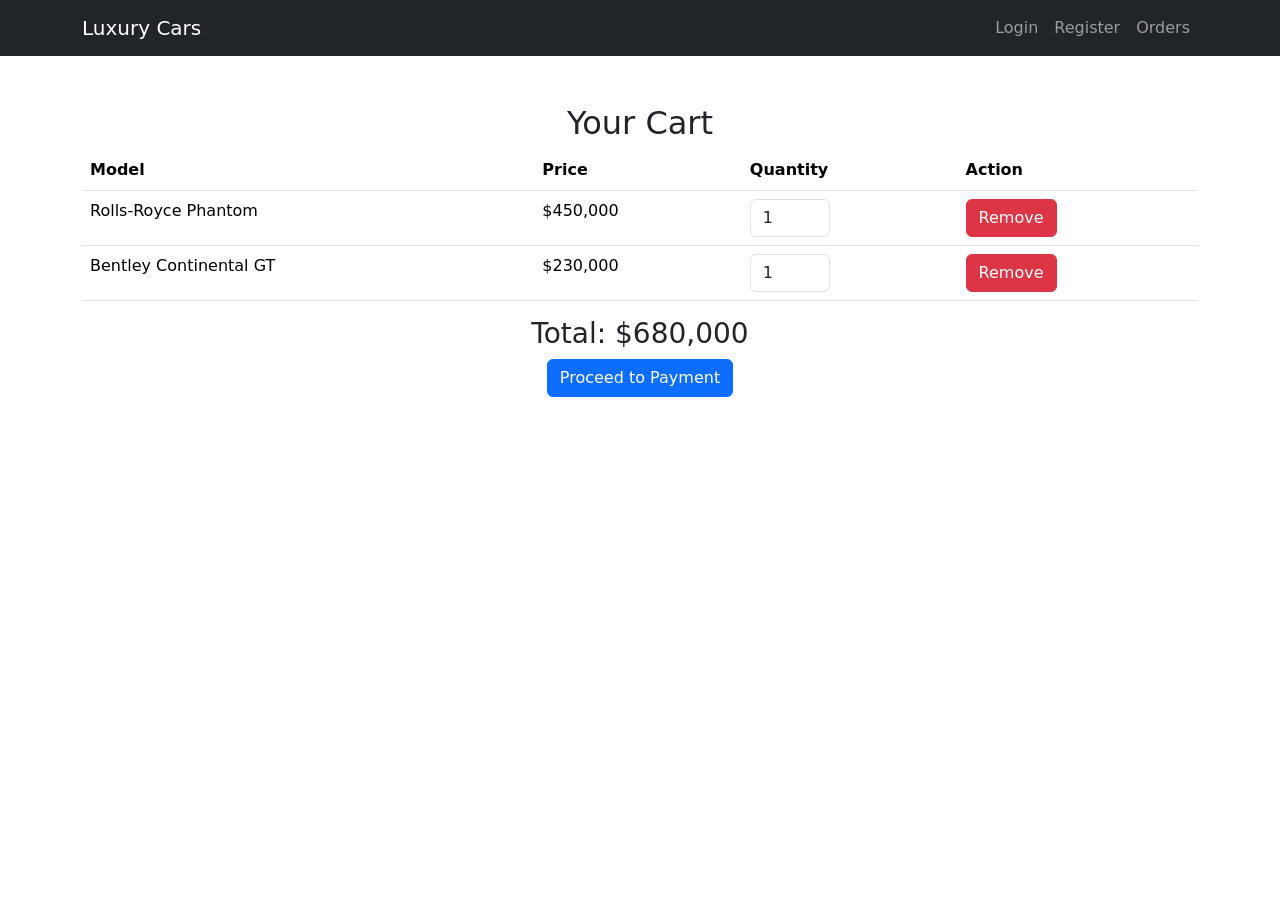
==== cart.html @ 8bcd29c4 "ready to deploy" ====
<!DOCTYPE html>
<html lang="en">
<head>
    <meta charset="UTF-8">
    <meta name="viewport" content="width=device-width, initial-scale=1.0">
    <title>Cart - Kelvopz Luxury Cars</title>
    <link rel="stylesheet" href="https://cdn.jsdelivr.net/npm/bootstrap@5.3.0-alpha1/dist/css/bootstrap.min.css">
</head>
<body>

<!-- Header -->
<nav class="navbar navbar-expand-lg navbar-dark bg-dark">
    <div class="container">
        <a class="navbar-brand" href="#">Luxury Cars</a>
        <button class="navbar-toggler" type="button" data-bs-toggle="collapse" data-bs-target="#navbarNav" aria-controls="navbarNav" aria-expanded="false" aria-label="Toggle navigation">
            <span class="navbar-toggler-icon"></span>
        </button>
        <div class="collapse navbar-collapse" id="navbarNav">
            <ul class="navbar-nav ms-auto">
                <li class="nav-item"><a class="nav-link" href="login.html">Login</a></li>
                <li class="nav-item"><a class="nav-link" href="register.html">Register</a></li>
                <li class="nav-item"><a class="nav-link" href="orders.html">Orders</a></li>
            </ul>
        </div>
    </div>
</nav>

<!-- Cart Section -->
<div class="container mt-5">
    <h2 class="text-center">Your Cart</h2>
    <table class="table">
        <thead>
            <tr>
                <th>Model</th>
                <th>Price</th>
                <th>Quantity</th>
                <th>Action</th>
            </tr>
        </thead>
        <tbody>
            <tr>
                <td>Rolls-Royce Phantom</td>
                <td>$450,000</td>
                <td><input type="number" value="1" min="1" class="form-control" style="width: 80px;"></td>
                <td><button class="btn btn-danger">Remove</button></td>
            </tr>
            <tr>
                <td>Bentley Continental GT</td>
                <td>$230,000</td>
                <td><input type="number" value="1" min="1" class="form-control" style="width: 80px;"></td>
                <td><button class="btn btn-danger">Remove</button></td>
            </tr>
        </tbody>
    </table>
    <div class="text-center">
        <h3>Total: $680,000</h3>
        <a href="payment.html" class="btn btn-primary">Proceed to Payment</a>
    </div>
</div>

<script src="https://cdn.jsdelivr.net/npm/bootstrap@5.3.0-alpha1/dist/js/bootstrap.bundle.min.js"></script>
</body>
</html>
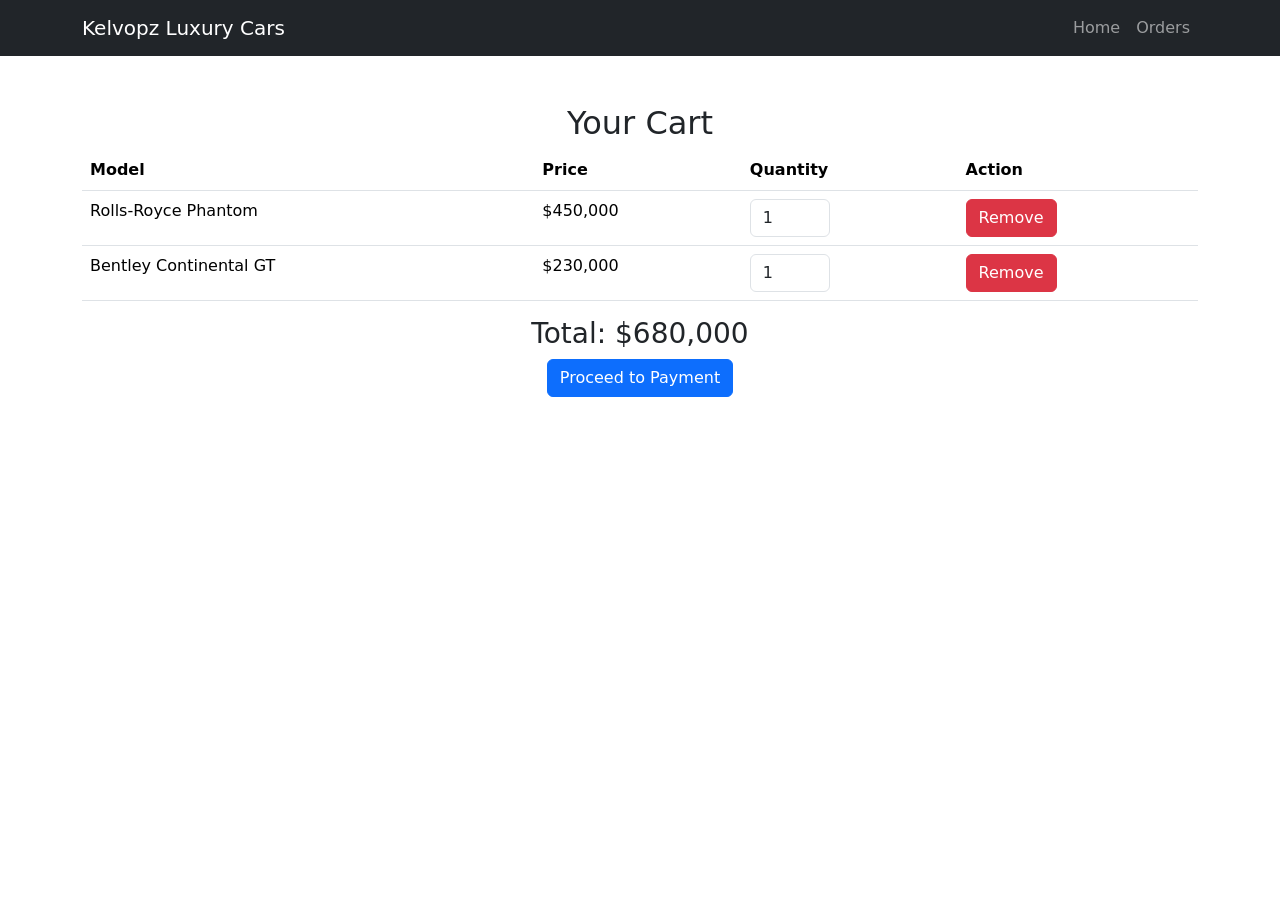
==== commit eede5493: "Navbar Updated" ====
--- a/cart.html
+++ b/cart.html
@@ -11,14 +11,13 @@
 <!-- Header -->
 <nav class="navbar navbar-expand-lg navbar-dark bg-dark">
     <div class="container">
-        <a class="navbar-brand" href="#">Luxury Cars</a>
+        <a class="navbar-brand" href="#">Kelvopz Luxury Cars</a>
         <button class="navbar-toggler" type="button" data-bs-toggle="collapse" data-bs-target="#navbarNav" aria-controls="navbarNav" aria-expanded="false" aria-label="Toggle navigation">
             <span class="navbar-toggler-icon"></span>
         </button>
         <div class="collapse navbar-collapse" id="navbarNav">
             <ul class="navbar-nav ms-auto">
-                <li class="nav-item"><a class="nav-link" href="login.html">Login</a></li>
-                <li class="nav-item"><a class="nav-link" href="register.html">Register</a></li>
+                <li class="nav-item"><a class="nav-link" href="index.html">Home</a></li>
                 <li class="nav-item"><a class="nav-link" href="orders.html">Orders</a></li>
             </ul>
         </div>
